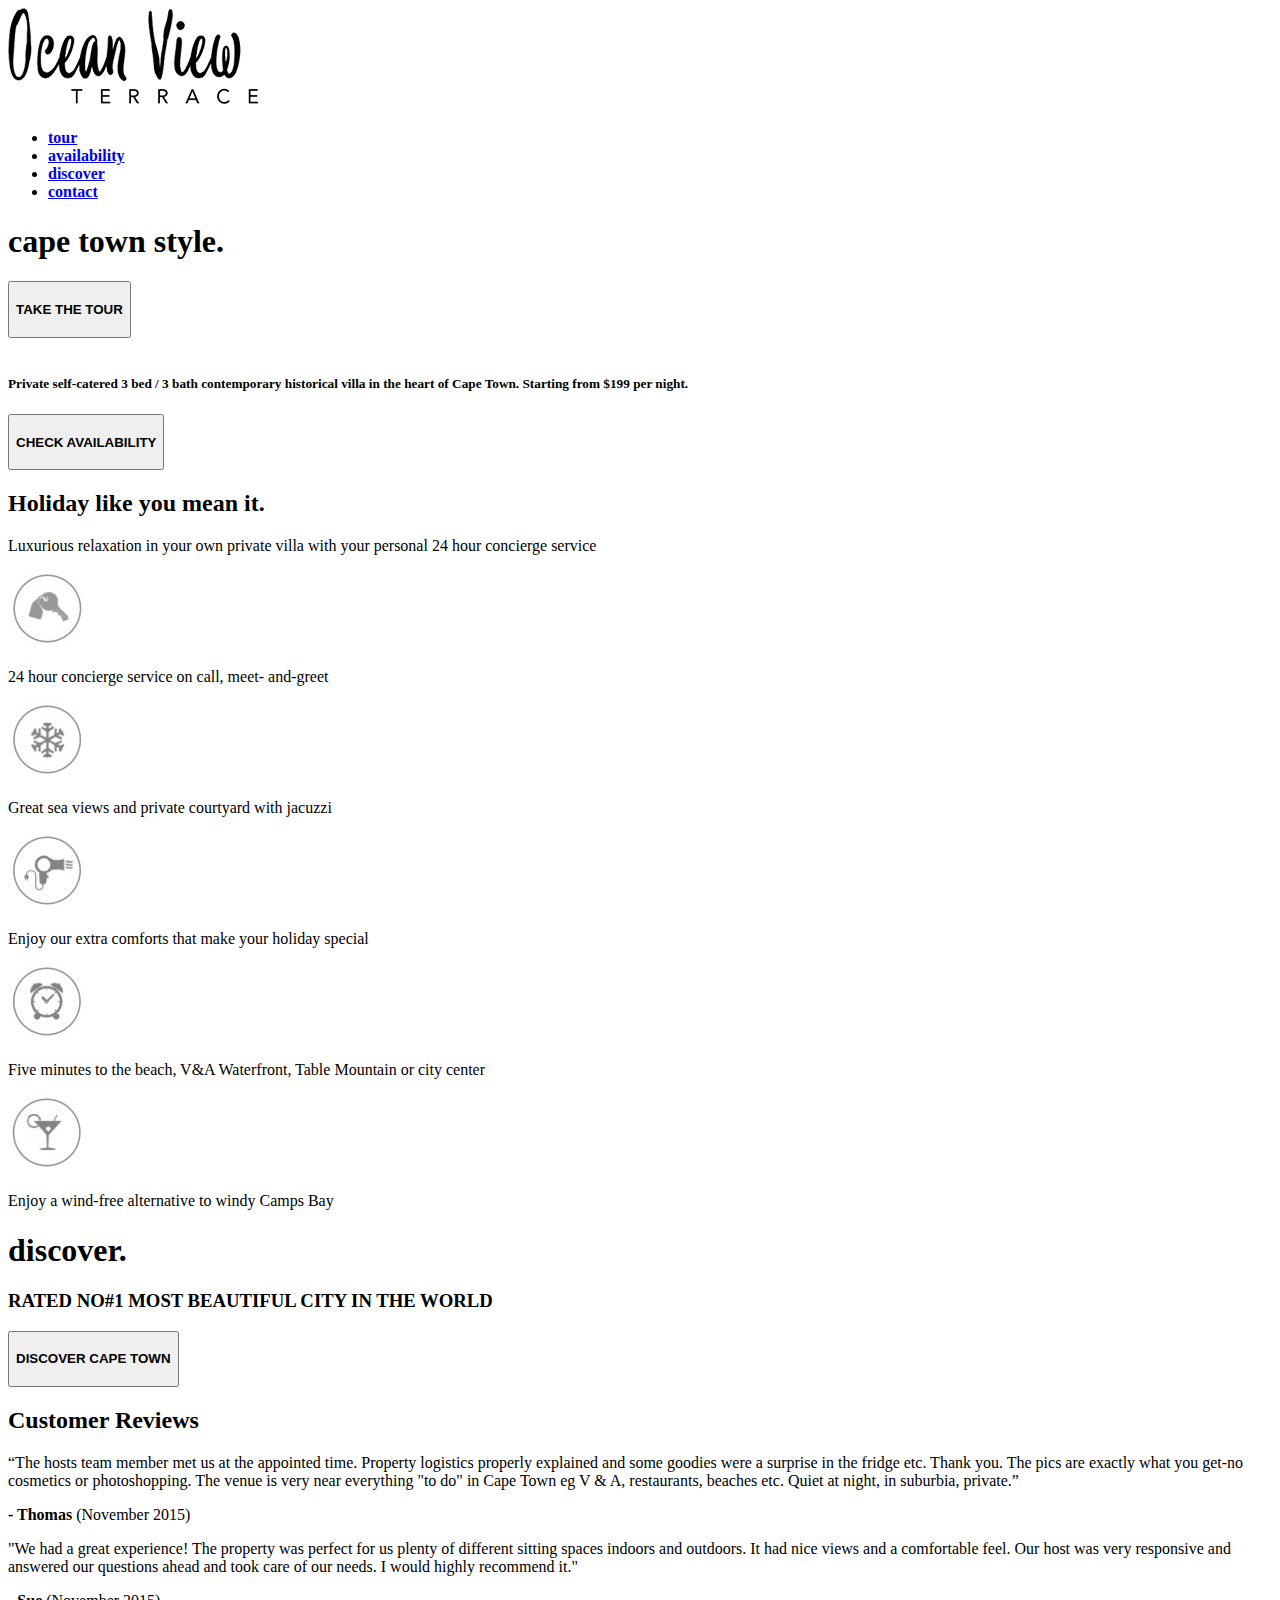
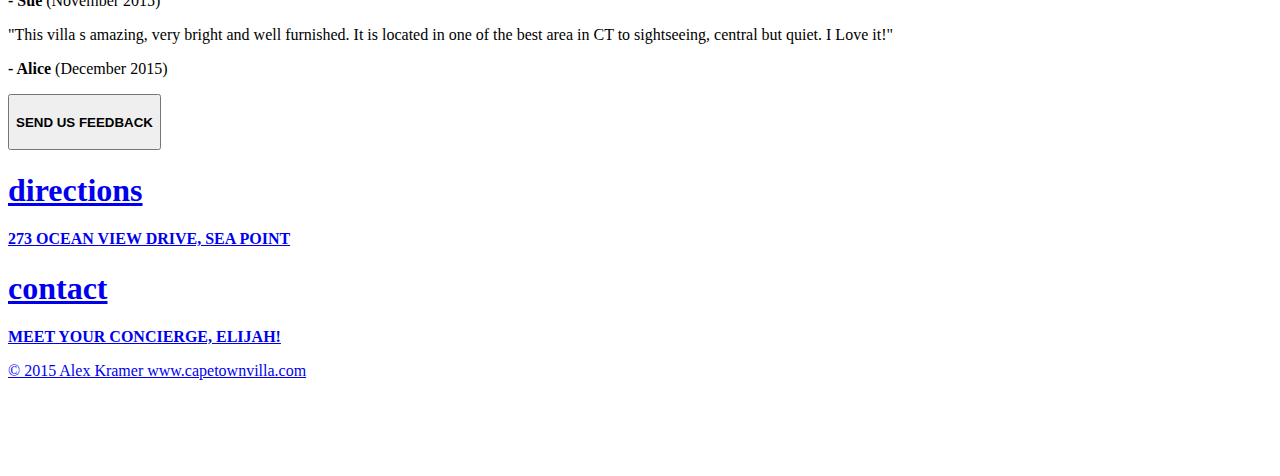
==== Final_Project/index.html @ 4dc559b8 "yuyu" ====
<!DOCTYPE html>
<!-- saved from url=(0048)https://kerryaldrich.github.io/unit_8/index.html -->
<html><head><meta http-equiv="Content-Type" content="text/html; charset=UTF-8">
	<link rel="stylesheet" type="text/css" href="css/style.css">
	<title>Ocean View Terrace</title>
	</head>

<body>
	<header id="home">
		<div id="layer_header">
			<div id="top">
				<div>
					<img class="logo" src="./images/logo-ovt.png" alt="logo" title="logo">
				</div>
				<nav class="nav">
					<ul>
						<h4>
							<li><a class="border" href="#tour">tour</a></li>
						    <li><a class="border" href="#availability">availability</a></li>
							<li><a class="border" href="#discover">discover</a></li>
							<li><a class="border" href="#contact">contact</a></li>
						</h4>
					</ul>
				</nav>
			</div>
			<div id="intro">
					<h1>cape town style.</h1>
					<button type="button" class="btn btn-primary active"><h4>TAKE THE TOUR</h4></button>
			</div>
		</div>
	</header>

	<section id="availability">
		<div id="introBlock"><h5><br/>Private self-catered 3 bed / 3 bath contemporary historical villa in the heart of Cape Town. Starting from $199 per night.</h5>
		<button type="button" class="btn btn-primary active"><h4>CHECK AVAILABILITY</h4></button>
		</div>
	</section>

	<section id="features">
		<div class="holidayBox">
			<h2>Holiday like you mean it.</h2>
		</div>
		<div id="holidayBox_sub">
			<p><span>Luxurious relaxation in your own private villa with your personal 24 hour concierge service</span></p>
		</div>
		<div class="clearfix">
			<div class="square" id="box1"><img src="images/box1-key.jpg"><p>24 hour concierge service on call, meet- and-greet</p>
			</div>
			<div class="square" id="box2"><img src="images/box2-snow.jpg"><p>Great sea views and private courtyard with jacuzzi</p>
			</div>
			<div class="square" id="box3"><img src="images/box3-dryer.jpg"><p>Enjoy our extra comforts that make your holiday special</p>
			</div>
			<div class="square" id="box4"><img src="images/box4-time.jpg"><p>Five minutes to the beach, V&A Waterfront, Table Mountain or city center</p>
			</div>
			<div class="square" id="box4"><img src="images/box5-drinks.jpg"><p>Enjoy a wind-free alternative to windy Camps Bay</p>
			</div>
		</div>
	</section>

	<section class="discover">
		<div class="discoverBox">
			<h1>discover.</h1>
			<h3>RATED NO#1 MOST BEAUTIFUL CITY IN THE WORLD</h3>
			<button type="button" class="btn btn-primary active"><h4>DISCOVER CAPE TOWN</h4></button>
		</div>
	</section>

	<section class="CustomerReviews">
		
		<div id="reviewHeader">
			<h2>Customer Reviews</h2>
		</div>
		
		<div id="content">
			<p>“The hosts team member met us at the appointed time. Property logistics properly explained and some goodies were a surprise in the fridge etc. Thank you. The pics are exactly what you get-no cosmetics or photoshopping. The venue is very near everything "to do" in Cape Town eg V & A, restaurants, beaches etc. Quiet at night, in suburbia, private.”
			</p>
			<p><strong>- Thomas</strong> (November 2015)</p>
		</div>

		<div id="middle">
			<p>"We had a great experience! The property was perfect for us plenty of different sitting spaces indoors and outdoors. It had nice views and a comfortable feel. Our host was very responsive and answered our questions ahead and took care of our needs. I would highly recommend it."</p>
			
			<p><strong>- Sue</strong> (November 2015)</p>
		</div>

		<div id="sidebar">
			<p>"This villa s amazing, very bright and well furnished. It is located in one of the best area in CT to sightseeing, central but quiet. I Love it!"
			</p>
			<p><strong>- Alice</strong> (December 2015)</p>
		</div>

		 <div id="feedbackButton">
			 <button type="button" class="btn btn-primary active">
			 <h4>SEND US FEEDBACK</h4></button>
		 </div>

	</section>


	<section class="contactSection">
		<section class="left">
		<div id="altText">
			<a href="https://www.google.com/maps/place/273+Ocean+View+Dr,+Sea+Point,+Cape+Town,+8060,+South+Africa/@-33.9202299,18.390576,17z/data=!3m1!4b1!4m2!3m1!1s0x1dcc6717e2b1dd77:0x897ebde355db14de"><h1>directions</h1><p><strong>273 OCEAN VIEW DRIVE, SEA POINT</strong></p></a>
		</div>
		</section>

		<section class="right">
			<div id="altText">
				<a href="tel:18005555555"><h1>contact</h1><p><strong>MEET YOUR CONCIERGE, ELIJAH!</strong></p>
			</div>
		</section>

	</section>
	
	<footer id="footer"><p>&copy 2015 Alex Kramer <a href="#" title="capetownholiday">www.capetownvilla.com</a></p></footer>

</body></html>

<br/>
<br/>
<br/>
<br/>

<!--
	
		 <button type="buttonClear"><h4>SEND US FEEDBACK<h4></button>
	</div>	

	<div>
		<div class="directionsContact">
			<h2>Directions to here</h2><a href="https://www.google.com/maps/place/273+Ocean+View+Dr,+Sea+Point,+Cape+Town,+8060,+South+Africa/@-33.9202299,18.390576,17z/data=!3m1!4b1!4m2!3m1!1s0x1dcc6717e2b1dd77:0x897ebde355db14de">Ocean View Drive, Sea Point</a>
			<h3>273 OCEAN VIEW DRIVE, SEA POINT</h3>
		</div>
	</div>

	<div class="footerSection">
		<p>&copy 2015 Alex Kramer <a href="#" title="capetownholiday">capetownholiday.com</a></p>
	</div>

</div>

</body></html>
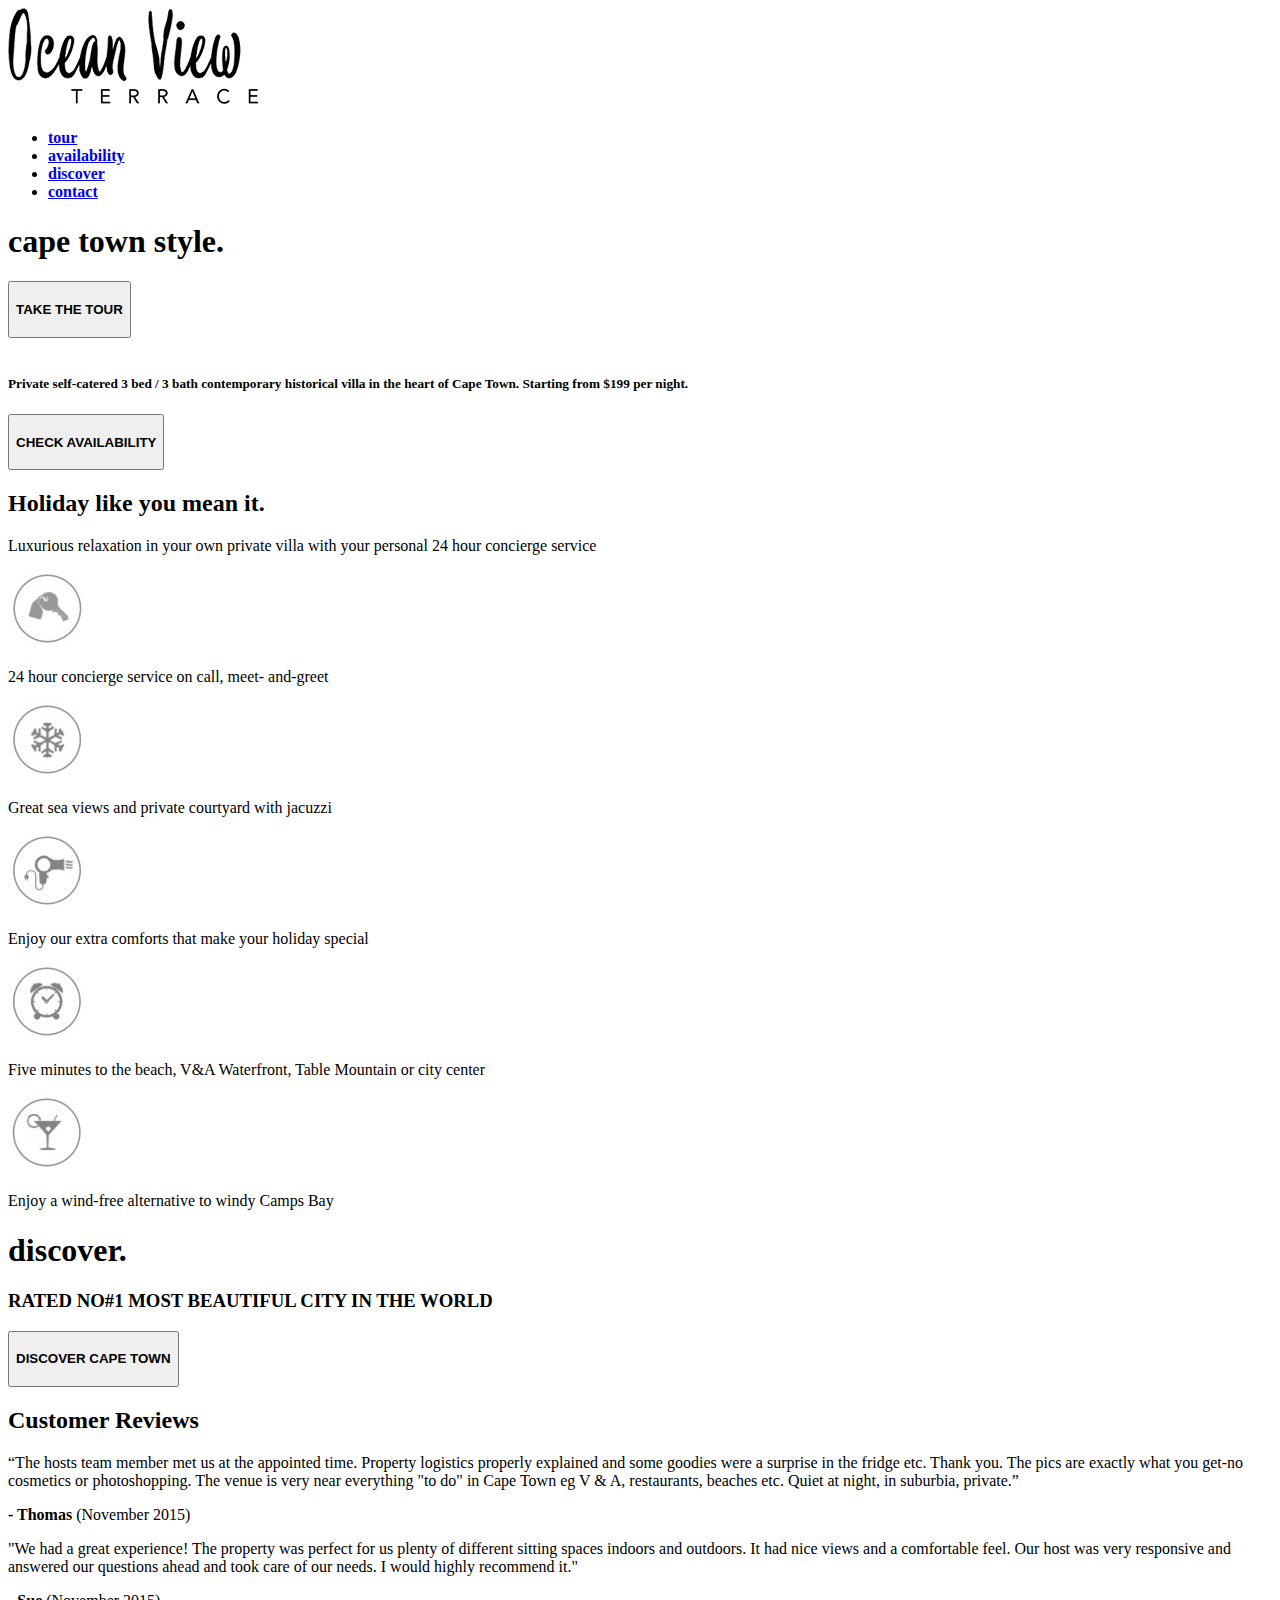
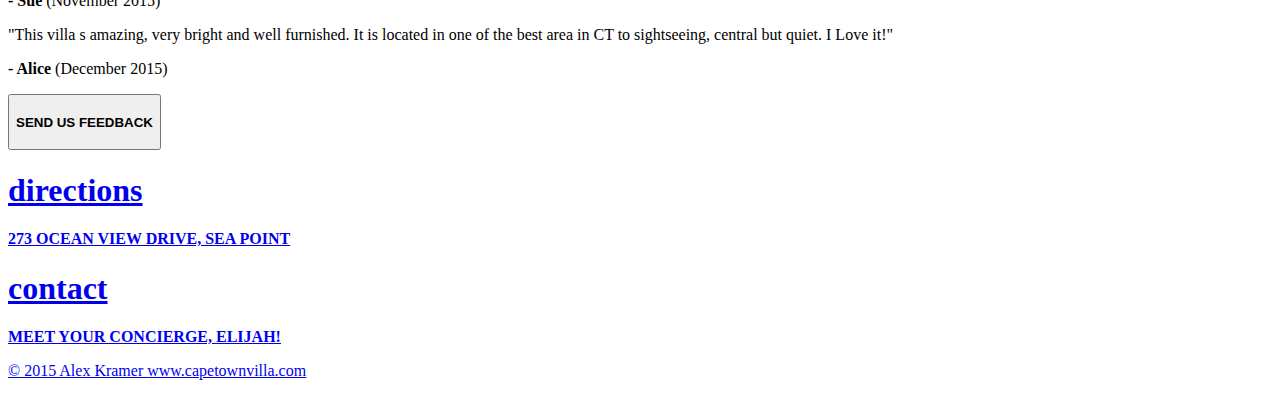
==== commit 32b64e58: "x" ====
--- a/Final_Project/index.html
+++ b/Final_Project/index.html
@@ -1,8 +1,12 @@
 <!DOCTYPE html>
-<!-- saved from url=(0048)https://kerryaldrich.github.io/unit_8/index.html -->
+<!-- saved from url=(0048)https://dakramsta.github.io/Final_Project/index.html -->
 <html><head><meta http-equiv="Content-Type" content="text/html; charset=UTF-8">
-	<link rel="stylesheet" type="text/css" href="css/style.css">
 	<title>Ocean View Terrace</title>
+	<link rel="stylesheet" type="text/css" href="http://dakramsta.github.io/Final_Project/css/reset.css">
+	<link href="http://dakramsta.github.io/Final_Project/css" rel="stylesheet" type="text/css">
+	<link rel="stylesheet" type="text/css" href="http://dakramsta.github.io/Final_Project/css/style.css">
+	<meta name="viewport" content="width=device-width, initial-scale=1.0">
+
 	</head>
 
 <body>
@@ -116,28 +120,3 @@
 
 </body></html>
 
-<br/>
-<br/>
-<br/>
-<br/>
-
-<!--
-	
-		 <button type="buttonClear"><h4>SEND US FEEDBACK<h4></button>
-	</div>	
-
-	<div>
-		<div class="directionsContact">
-			<h2>Directions to here</h2><a href="https://www.google.com/maps/place/273+Ocean+View+Dr,+Sea+Point,+Cape+Town,+8060,+South+Africa/@-33.9202299,18.390576,17z/data=!3m1!4b1!4m2!3m1!1s0x1dcc6717e2b1dd77:0x897ebde355db14de">Ocean View Drive, Sea Point</a>
-			<h3>273 OCEAN VIEW DRIVE, SEA POINT</h3>
-		</div>
-	</div>
-
-	<div class="footerSection">
-		<p>&copy 2015 Alex Kramer <a href="#" title="capetownholiday">capetownholiday.com</a></p>
-	</div>
-
-</div>
-
-</body></html>
-
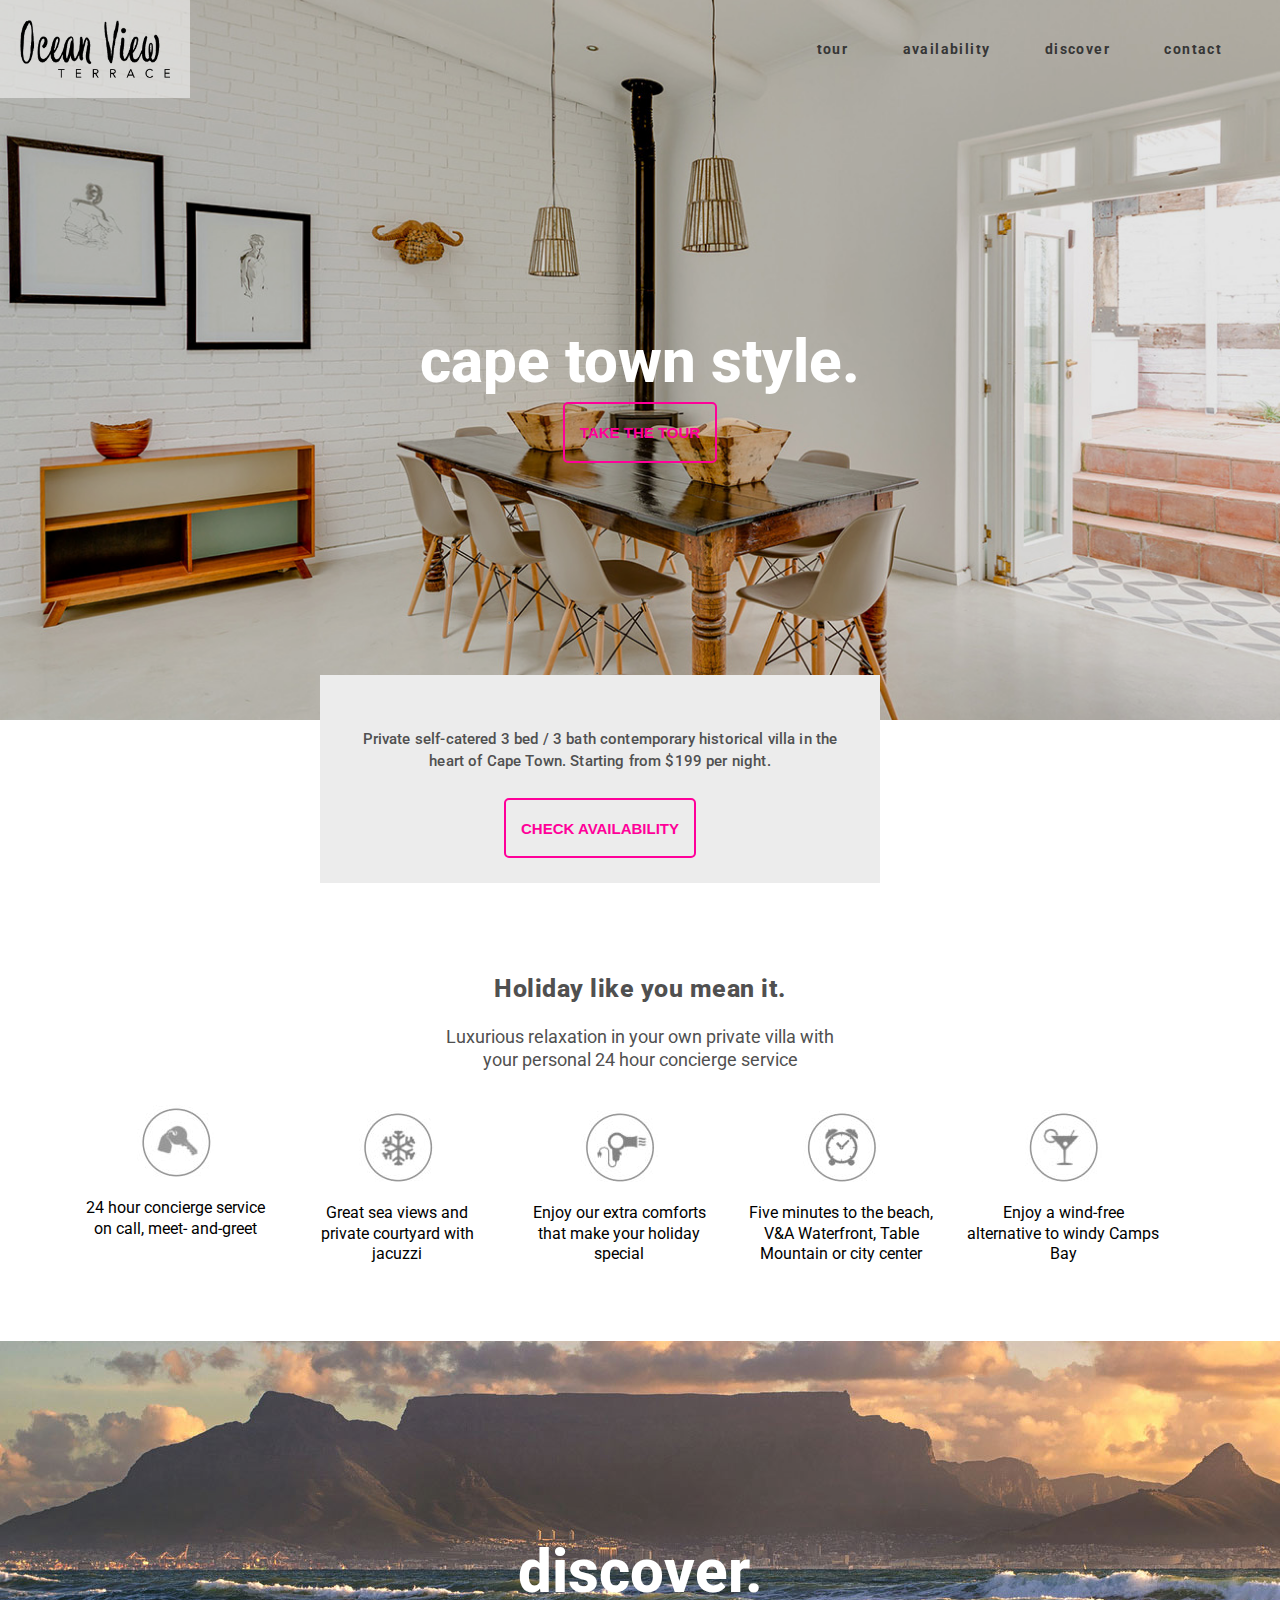
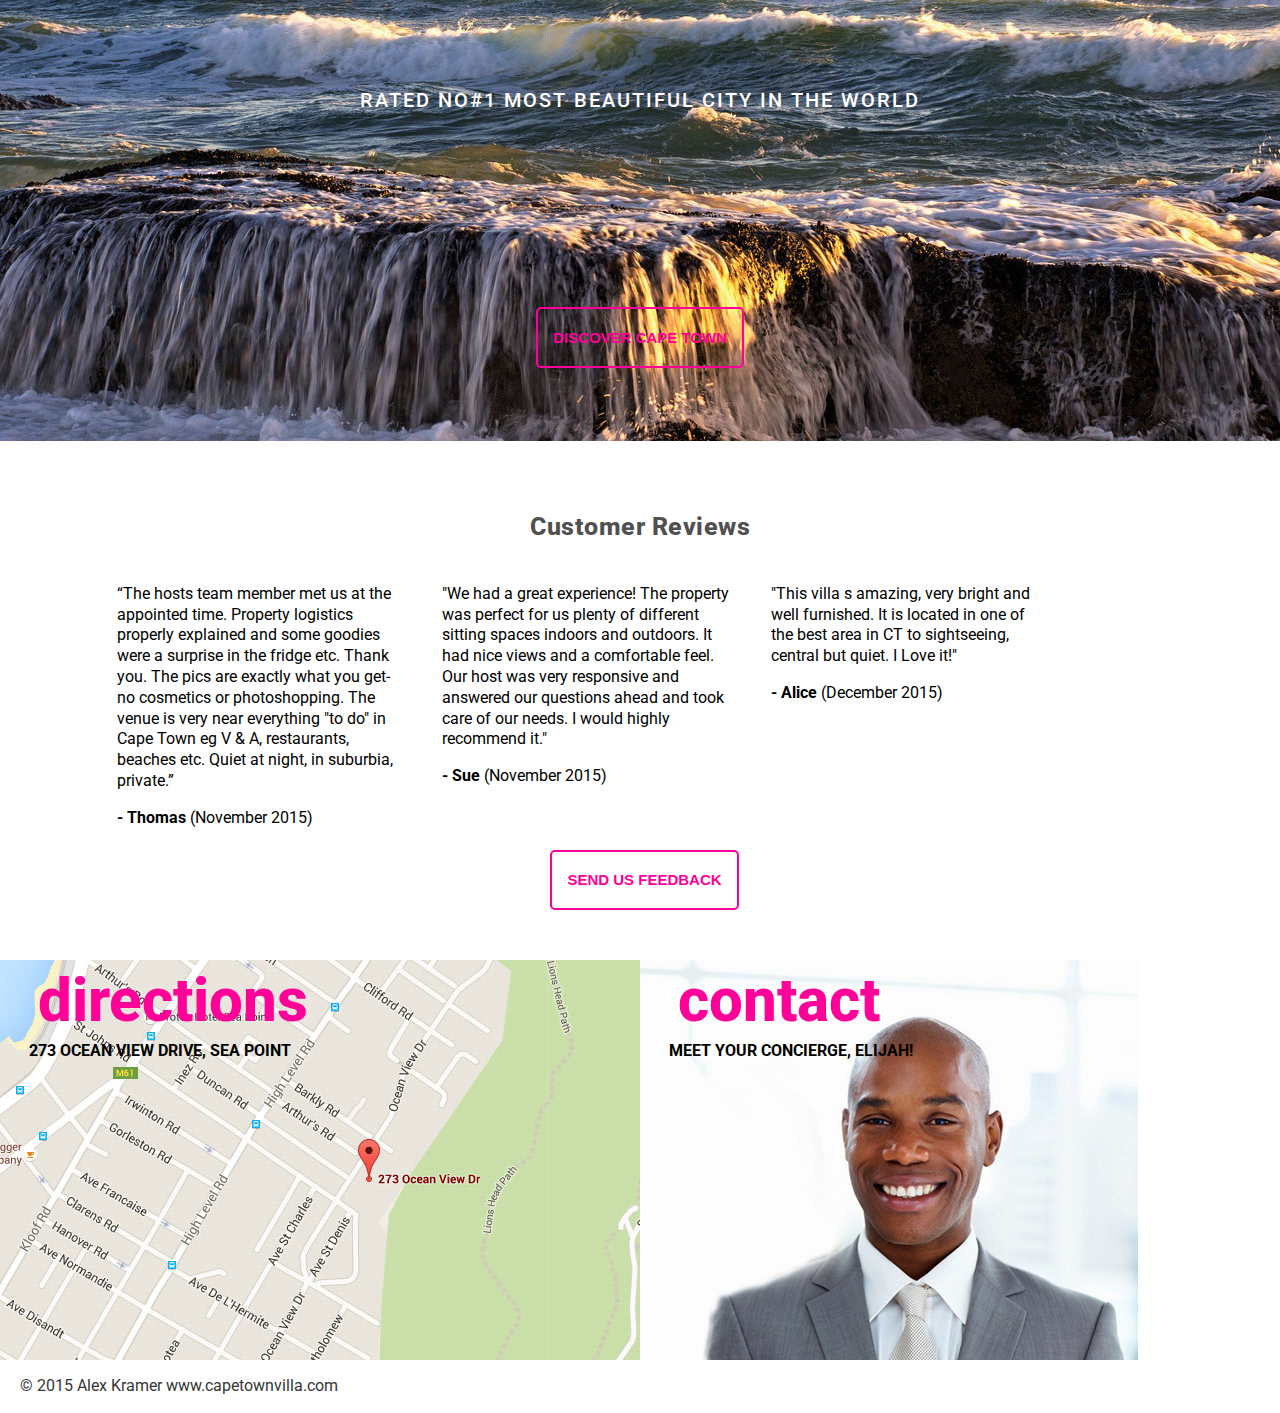
==== commit 6a2a12b5: "Update index.html" ====
--- a/Final_Project/index.html
+++ b/Final_Project/index.html
@@ -1,12 +1,8 @@
 <!DOCTYPE html>
-<!-- saved from url=(0048)https://dakramsta.github.io/Final_Project/index.html -->
+<!-- saved from url=(0048)https://kerryaldrich.github.io/unit_8/index.html -->
 <html><head><meta http-equiv="Content-Type" content="text/html; charset=UTF-8">
+	<link rel="stylesheet" type="text/css" href="CSS/style.css">
 	<title>Ocean View Terrace</title>
-	<link rel="stylesheet" type="text/css" href="http://dakramsta.github.io/Final_Project/css/reset.css">
-	<link href="http://dakramsta.github.io/Final_Project/css" rel="stylesheet" type="text/css">
-	<link rel="stylesheet" type="text/css" href="http://dakramsta.github.io/Final_Project/css/style.css">
-	<meta name="viewport" content="width=device-width, initial-scale=1.0">
-
 	</head>
 
 <body>
@@ -120,3 +116,28 @@
 
 </body></html>
 
+<br/>
+<br/>
+<br/>
+<br/>
+
+<!--
+	
+		 <button type="buttonClear"><h4>SEND US FEEDBACK<h4></button>
+	</div>	
+
+	<div>
+		<div class="directionsContact">
+			<h2>Directions to here</h2><a href="https://www.google.com/maps/place/273+Ocean+View+Dr,+Sea+Point,+Cape+Town,+8060,+South+Africa/@-33.9202299,18.390576,17z/data=!3m1!4b1!4m2!3m1!1s0x1dcc6717e2b1dd77:0x897ebde355db14de">Ocean View Drive, Sea Point</a>
+			<h3>273 OCEAN VIEW DRIVE, SEA POINT</h3>
+		</div>
+	</div>
+
+	<div class="footerSection">
+		<p>&copy 2015 Alex Kramer <a href="#" title="capetownholiday">capetownholiday.com</a></p>
+	</div>
+
+</div>
+
+</body></html>
+
--- a/Final_Project/CSS/style.css
+++ b/Final_Project/CSS/style.css
@@ -0,0 +1,434 @@
+@import url(https://fonts.googleapis.com/css?family=Roboto:400,900,700,300,300italic,400italic,700italic,900italic);
+@import url(https://fonts.googleapis.com/css?family=Libre+Baskerville:400,400italic,700);
+
+body {
+	margin: 0px;
+	padding: 0px;
+}
+html, body {
+	background-color: white;
+	font-family:'Roboto', sans-serif;
+	font-size: 10px;
+	height: 100%;
+}
+
+header {
+	width: 100%;
+	height: 100%;
+   	background: url(../images/oceanview-dining1.jpg);
+   	background-size: cover;
+   	background-position: center; 
+   	max-height: 720px;
+   	text-align: center;
+ }
+
+h1 {
+	text-align: center;
+	color: white;
+	font-family: 'Roboto', sans-serif;
+	font-size: 6em;
+	text-transform: lowercase;
+	letter-spacing: 0.0em;
+	font-weight: 800;
+	line-height: 0em;
+}
+
+h2 {
+	text-align: center;
+	color: #505050;
+	font-family: 'Roboto', sans-serif;
+	font-size: 2.5em;
+	letter-spacing: 0.02em;
+	padding-top: 4%;
+	font-weight: 800;
+	line-height: 1.15em;
+}
+
+h3 {
+	text-align: center;
+	color: white;
+	font-family: 'Roboto', sans-serif;
+	font-size: 2em;
+	font-weight: normal;
+	letter-spacing: 0.1em;
+	padding-top: 6%;
+	font-weight: 500;
+	line-height: 1.15em;
+}
+
+
+h5 {
+	text-align: center;
+	color: #505050;
+	font-family: 'Roboto', sans-serif;
+	font-size: 1.5em;
+	font-weight: normal;
+	letter-spacing: 0.01em;
+	padding-top: 6%;
+	font-weight: 500;
+	line-height: 1.5em;
+}
+
+p {
+	color: (0,0,0);
+	text-align: left;
+	font-family: 'Roboto', sans-serif;
+	font-size: 16px;
+	line-height: 1.3em;
+}
+
+#intro {
+	display: block;
+	position: relative;
+	text-align: center;
+	margin: 5em 0 4px 0;
+	}
+
+#layer_header {
+	background-color: rgba(0, 0, 0, 0.1);
+   	width: 100%;
+   	height: 100%;
+ }
+
+#features {
+	display: inline-block;
+	margin-left: auto;
+    margin-right: auto;
+ }
+
+#introBlock {
+	display: block;
+	margin: -70px 25px 20px 25% ;
+	padding: 0px 30px 25px 30px;
+	background-color: #ECECEC;
+	text-align: center;
+	position: relative;
+	width: 500px;
+}
+
+#holidayBox {
+display: inline-block;
+margin: 10px;
+padding: 10px;
+text-align: center;
+background-color: #ECECEC;
+position: center;
+width: 100%;
+}
+
+#holidayBox_sub {
+display: block;
+max-width: 420px;
+margin-left: auto;
+margin-right: auto 
+}
+
+#holidayBox_sub p {
+max-width: 420px;
+text-align: center;
+font-size: 18px;
+color: #505050;
+position: center;
+}
+
+.nav {
+	position: relative;
+	letter-spacing: 0.1em;
+	padding: 0 1% 0% 1%;
+    font-size: 14px;
+
+}
+
+.nav ul {
+	margin: -100px 20px 0px 20px;
+	padding: 0;
+	text-align: right;
+}
+
+.nav li {
+	list-style: none;
+	display: inline-block;
+	min-width: 30px;
+	padding: 25px 25px 21% 25px;
+}
+
+a {
+	text-decoration: none;
+	color: #363636;
+}
+
+a:hover {
+	color: #ff0099;
+	font-weight: bold;
+}
+
+.logo {
+	display: block;
+	background-color: rgba(255, 255, 255, .50);
+	width: 150px;
+	padding: 2em 2em 2em 2em;
+}
+
+ .btn {
+  -webkit-border-radius: 5;
+  -moz-border-radius: 5;
+  border-radius: 5px;
+  background: transparent;
+  font-family: 'Roboto' 700;
+  color: #ff0099;
+  text-transform: uppercase;
+  font-size: 15px;
+  padding: 0px 15px 0px 15px;
+  border: solid #ff0099 2px;
+  text-decoration: none;
+  position:relative;
+    top: 25%;
+    left: 0%;
+}
+
+.btn:hover {
+  background: #ff0099;
+  text-decoration: none;
+   font-family: 'Roboto';
+   padding: 0px 15px 0px 15px;
+   color: white;
+}
+
+.square a {
+  float: right;
+  padding: 0.2em;
+}
+
+.square p {
+  text-align: center;
+}
+
+.square { 
+  width: 19%;
+  max-height: 50%;
+  float: left;
+  margin: .5em;
+  font-family: "Open Sans", sans-serif;
+  padding: 1.5em;
+
+}
+
+.square {
+  float: left;
+  width: 15%;
+  display: block;
+  margin-left: auto;
+  margin-right: auto 
+ }
+
+.square a{
+  display: none;
+ }
+
+ .square img {
+   display: block;
+   margin-left: auto;
+   margin-right: auto;
+}
+
+#feedbackButton {
+float: left;
+width: 100%;
+display: block;
+margin-left: 43%;
+margin-right: auto;
+margin-bottom: 5em;
+}
+
+#box1 {
+  background-color: white;
+  vertical-align: middle;
+  margin: 0px 0px 0px 5%;
+}
+
+#box2 {
+  background-color: white;
+}
+
+#box3 {
+  background-color: white;
+}
+
+#box4 { 
+  background-color: white;
+}
+
+#box5 {
+  background-color: white;
+}
+
+#content {
+	width: 290px;
+	float: left;
+	padding: 5px 15px;
+	margin: 0em 0em 0em 8%;
+}
+
+#middle {
+	width: 294px; 
+	float: left;
+	padding: 5px 15px;
+	margin: 0px 5px 5px 5px;
+}
+
+#sidebar {
+	width: 270px;
+	padding: 5px 15px;
+	float: left;
+}
+
+#altText h1 {
+text-align: left;
+padding: 0 .5em 0 0.2em;
+color: #ff0099;
+}
+
+#altText p {
+text-align: left;
+padding: 0 1em 0 0.2em;
+color: black;
+}
+
+#footer {
+	float: left;
+	padding: 0 0 0 2em;
+}
+
+.clearfix: after { 
+  visibility: hidden;
+  display: block;
+  font-size: 0;
+  content: " ";
+  clear: both;
+  height: 0;
+}
+
+.discover {
+width:auto;
+margin: 0 auto;
+position:relative;
+}
+
+.discoverBox {
+display: block;
+height: 700px;
+background-image: url(../images/table-mountain.jpg);
+background-position: center; 
+text-align: center;
+}
+
+.discoverBox h1 {
+   display: block;
+   padding-top: 18%;
+}
+
+.contactSection {
+	display: block;
+	width: 100%;
+    height: 400px;
+    float: left;
+}
+
+.left {
+	display: block;
+	height: 400px;
+	width: 46%;
+	padding: 0 2% 0 2%;
+	background-image: url(../images/map.jpg);
+	background-repeat: no-repeat;
+	background-position: relative;
+    float: left;
+}
+
+.right {
+	display: block;
+	height: 400px;
+	width: 46%;
+	padding: 0 2% 0 2%;
+	background-image: url(../images/african-man.jpg);
+    background-repeat: no-repeat;
+    background-position: relative;
+    float: none;
+    width: auto;
+    overflow: hidden;
+}​​
+
+/*------------------------------------------------------------------------------------*/
+
+@media only screen and (max-width: 768px) {
+	
+	body {
+		font-size: 8px;
+	}
+
+	.logo {
+	display: block;
+	background-color: rgba(255, 255, 255, .40);
+	width: 40%;
+	max-height: 100px;
+	padding: 3em 35% 3em 35%;
+	}
+
+	.nav {
+		position: relative;
+	}	
+
+	.nav ul {
+		margin: 0em 25% 0em 25%;
+		width: 50%;
+		position: center;
+		max-height: 10%;
+		border: solid 10px white;
+		background: white;
+	}
+
+	.nav li {
+		display: none;
+		margin: 0;
+	}
+	
+	.nav a {
+		display: block;
+		text-align: center;
+		color: #FF6666;
+	}
+
+	.nav a:hover {
+		color: rgb(0, 107, 179);
+	}
+
+	.nav ul:hover {
+		background-image: none;
+	}
+
+	.nav ul:hover li {
+		display: block;
+		margin: 0px;
+	}
+
+	#intro {
+		display: block;
+		margin: 20em 0 4px 0;
+	}
+
+	#introBlock {
+		display: block;
+		text-decoration: none;
+		font-size: 1.3em;
+		max-width: 90%;
+		margin: 0px;
+		border: 5%;
+		padding: 1% 5% 5% 5%;
+		background-color: #ECECEC;
+		text-align: center;
+		position: center;
+	}
+
+}
+
+
